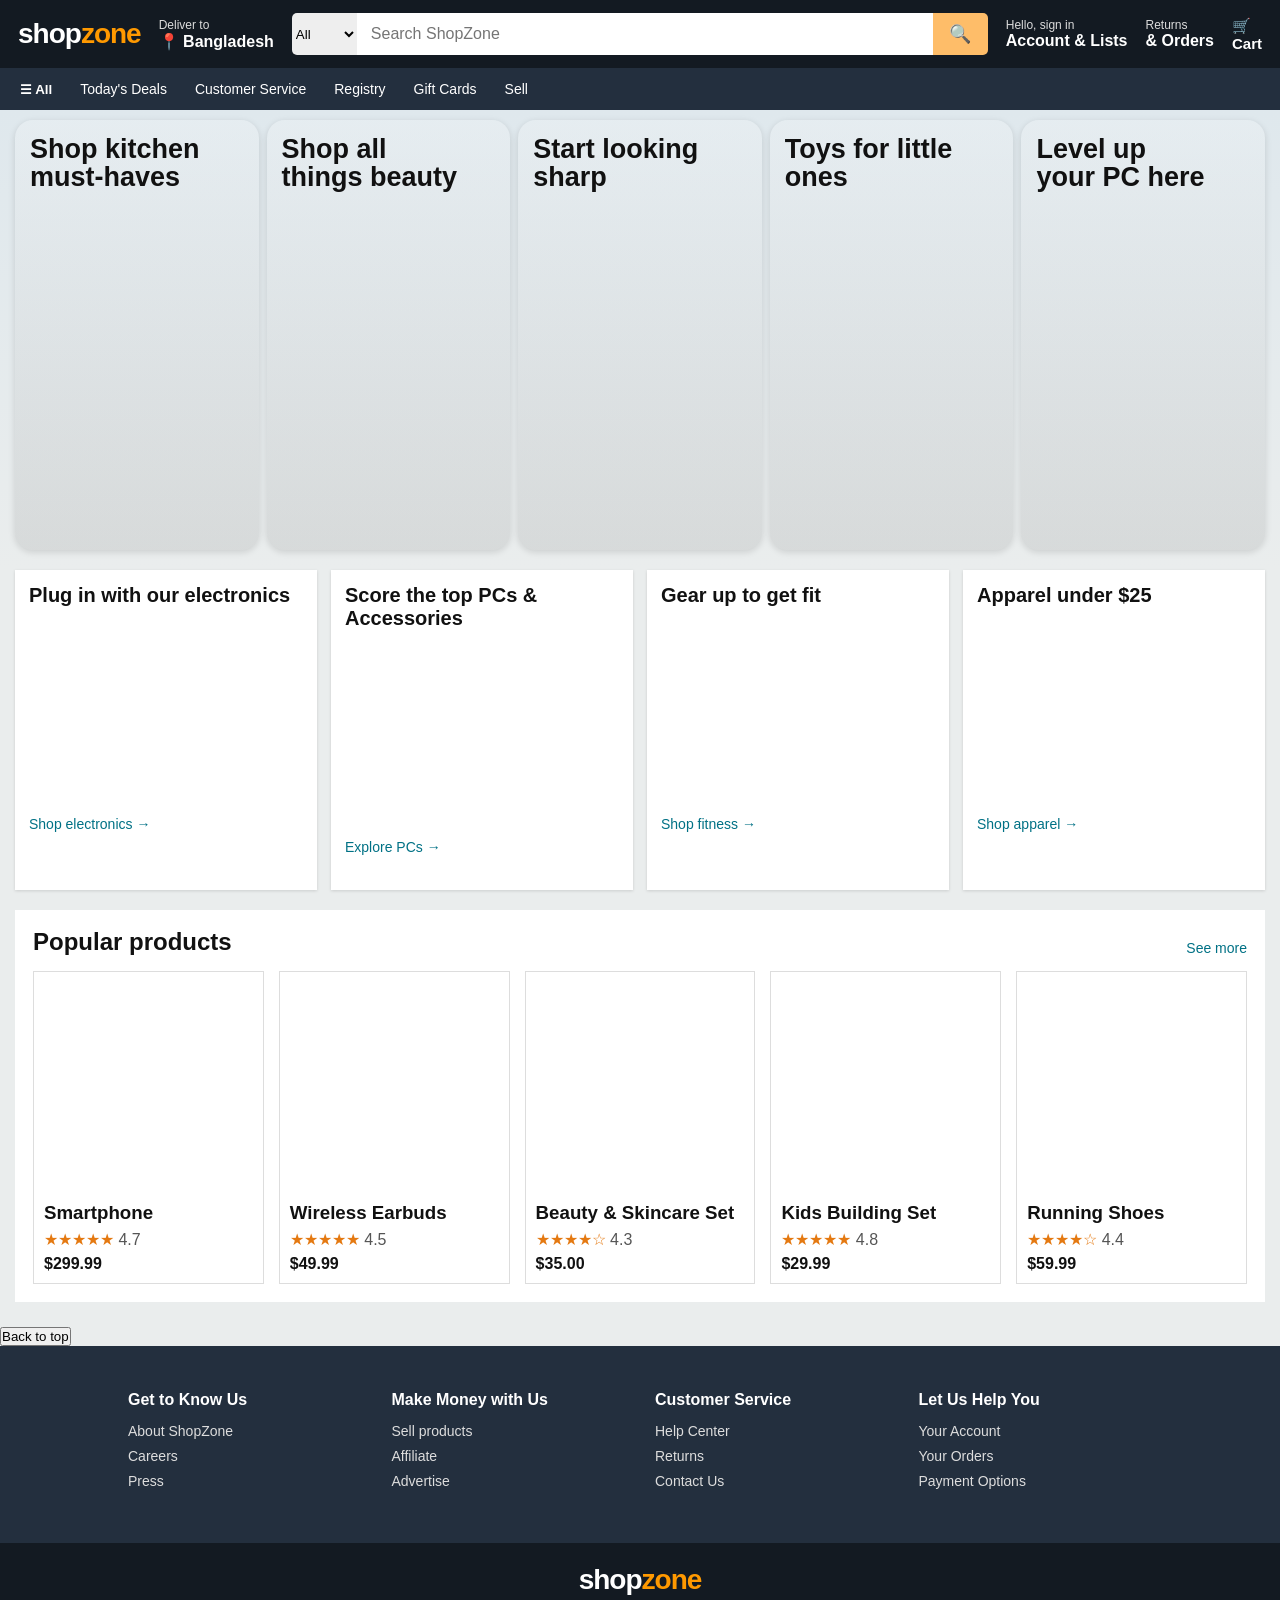
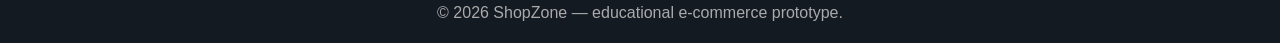
==== index.html @ c8c26c6c "Second commit" ====
<!DOCTYPE html>
<html lang="en">
<head>
  <meta charset="UTF-8"><meta name="viewport" content="width=device-width, initial-scale=1.0">
  <title>ShopZone - Home</title><link rel="stylesheet" href="css/style.css">
</head>
<body>
<header class="top-header">
  <a class="logo" href="index.html">shop<span>zone</span></a>
  <div class="deliver"><small>Deliver to</small><b>📍 Bangladesh</b></div>
  <div class="search"><select id="category"><option value="all">All</option><option value="electronics">Electronics</option><option value="fashion">Fashion</option><option value="beauty">Beauty</option><option value="toys">Toys</option></select><input id="searchInput" placeholder="Search ShopZone"><button id="searchBtn">🔍</button></div>
  <div class="header-links"><a href="signin.html"><small>Hello, sign in</small><b>Account & Lists</b></a><a href="#"><small>Returns</small><b>& Orders</b></a><a href="#" class="cart">🛒 <b>Cart</b></a></div>
</header>
<nav class="sub-nav"><button id="menuBtn">☰ All</button><a href="#">Today's Deals</a><a href="#">Customer Service</a><a href="#">Registry</a><a href="#">Gift Cards</a><a href="#">Sell</a></nav>
<main>
<section class="hero-grid">
  <article class="hero kitchen"><h1>Shop kitchen<br>must-haves</h1></article>
  <article class="hero beauty"><h1>Shop all<br>things beauty</h1></article>
  <article class="hero fashion"><h1>Start looking<br>sharp</h1></article>
  <article class="hero toys"><h1>Toys for little ones</h1></article>
  <article class="hero tech"><h1>Level up<br>your PC here</h1></article>
</section>
<section class="cards">
  <article class="card" data-category="electronics"><h2>Plug in with our electronics</h2><div class="tiles"><div class="tile headphones"></div><div class="tile tablet"></div></div><a href="#">Shop electronics →</a></article>
  <article class="card" data-category="electronics"><h2>Score the top PCs & Accessories</h2><div class="tiles"><div class="tile desktop"></div><div class="tile laptop"></div></div><a href="#">Explore PCs →</a></article>
  <article class="card" data-category="fashion"><h2>Gear up to get fit</h2><div class="tiles"><div class="tile shirt"></div><div class="tile watch"></div></div><a href="#">Shop fitness →</a></article>
  <article class="card" data-category="fashion"><h2>Apparel under $25</h2><div class="tiles"><div class="tile dress"></div><div class="tile suit"></div></div><a href="#">Shop apparel →</a></article>
</section>
<section class="products"><div class="section-title"><h2>Popular products</h2><a href="#">See more</a></div><div class="product-row">
  <article class="product" data-category="electronics"><div class="product-img phone"></div><h3>Smartphone</h3><p>★★★★★ <span>4.7</span></p><b>$299.99</b></article>
  <article class="product" data-category="electronics"><div class="product-img earbuds"></div><h3>Wireless Earbuds</h3><p>★★★★★ <span>4.5</span></p><b>$49.99</b></article>
  <article class="product" data-category="beauty"><div class="product-img skincare"></div><h3>Beauty & Skincare Set</h3><p>★★★★☆ <span>4.3</span></p><b>$35.00</b></article>
  <article class="product" data-category="toys"><div class="product-img toy"></div><h3>Kids Building Set</h3><p>★★★★★ <span>4.8</span></p><b>$29.99</b></article>
  <article class="product" data-category="fashion"><div class="product-img shoes"></div><h3>Running Shoes</h3><p>★★★★☆ <span>4.4</span></p><b>$59.99</b></article>
</div></section>
</main>
<footer><button id="top">Back to top</button><div class="footer-grid"><div><h3>Get to Know Us</h3><a href="#">About ShopZone</a><a href="#">Careers</a><a href="#">Press</a></div><div><h3>Make Money with Us</h3><a href="#">Sell products</a><a href="#">Affiliate</a><a href="#">Advertise</a></div><div><h3>Customer Service</h3><a href="#">Help Center</a><a href="#">Returns</a><a href="#">Contact Us</a></div><div><h3>Let Us Help You</h3><a href="#">Your Account</a><a href="#">Your Orders</a><a href="#">Payment Options</a></div></div><div class="footer-bottom"><div class="logo">shop<span>zone</span></div><p>© 2026 ShopZone — educational e-commerce prototype.</p></div></footer><div id="toast"></div>
<script src="js/script.js"></script>
</body></html>
---- css/style.css ----
*{box-sizing:border-box;margin:0;padding:0}body{font-family:Arial,Helvetica,sans-serif;background:#eaeded;color:#111}a{text-decoration:none;color:inherit}.top-header{min-height:68px;background:#131a22;color:#fff;display:flex;align-items:center;gap:18px;padding:8px 18px}.logo{font-size:28px;font-weight:800;letter-spacing:-1px;white-space:nowrap}.logo span{color:#ff9900}.deliver{display:flex;flex-direction:column;min-width:95px}.deliver small,.header-links small{font-size:12px;color:#ddd}.search{display:flex;height:42px;flex:1;max-width:720px}.search select{width:65px;border:0;background:#eee;border-radius:5px 0 0 5px}.search input{flex:1;border:0;padding:0 14px;font-size:16px;outline:0}.search button{width:55px;border:0;background:#febd69;border-radius:0 5px 5px 0;font-size:18px;cursor:pointer}.header-links{margin-left:auto;display:flex;gap:18px;align-items:center}.header-links a{display:flex;flex-direction:column;white-space:nowrap}.cart{font-size:15px}.sub-nav{height:42px;background:#232f3e;color:#fff;display:flex;align-items:center;gap:28px;padding:0 20px;font-size:14px;overflow:auto;white-space:nowrap}.sub-nav button{border:0;background:none;color:#fff;font-weight:bold;cursor:pointer}.sub-nav a:hover,.sub-nav button:hover{text-decoration:underline}main{max-width:1440px;margin:auto}.hero-grid{display:grid;grid-template-columns:repeat(5,1fr);gap:8px;padding:10px 15px 20px;background:linear-gradient(#dfe8ed,#eaeded)}.hero{height:430px;border-radius:18px;overflow:hidden;position:relative;background-size:cover;background-position:center;box-shadow:0 2px 7px #0002}.hero:after{content:"";position:absolute;inset:0;background:linear-gradient(180deg,rgba(255,255,255,.2),rgba(0,0,0,.08))}.hero h1{position:relative;z-index:2;padding:15px;font-size:27px;line-height:1.05}.kitchen{background-image:url('https://images.unsplash.com/photo-1556911220-e15b29be8c8f?auto=format&fit=crop&w=700&q=80')}.beauty{background-image:url('https://images.unsplash.com/photo-1596462502278-27bfdc403348?auto=format&fit=crop&w=700&q=80')}.fashion{background-image:url('https://images.unsplash.com/photo-1445205170230-053b83016050?auto=format&fit=crop&w=700&q=80')}.toys{background-image:url('https://images.unsplash.com/photo-1594787318286-3d835c1d207f?auto=format&fit=crop&w=700&q=80')}.tech{background-image:url('https://images.unsplash.com/photo-1496181133206-80ce9b88a853?auto=format&fit=crop&w=700&q=80')}.cards{display:grid;grid-template-columns:repeat(4,1fr);gap:14px;padding:0 15px 20px}.card{background:#fff;padding:14px;min-height:320px;box-shadow:0 1px 3px #0002}.card h2{font-size:20px;margin-bottom:12px}.tiles{display:grid;grid-template-columns:1fr 1fr;gap:8px}.tile{height:185px;border-radius:5px;background-size:cover;background-position:center}.headphones{background-image:url('https://images.unsplash.com/photo-1505740420928-5e560c06d30e?auto=format&fit=crop&w=500&q=80')}.tablet{background-image:url('https://images.unsplash.com/photo-1544244015-0df4b3ffc6b0?auto=format&fit=crop&w=500&q=80')}.desktop{background-image:url('https://images.unsplash.com/photo-1587831990711-23ca6441447b?auto=format&fit=crop&w=500&q=80')}.laptop{background-image:url('https://images.unsplash.com/photo-1496181133206-80ce9b88a853?auto=format&fit=crop&w=500&q=80')}.shirt{background-image:url('https://images.unsplash.com/photo-1521572163474-6864f9cf17ab?auto=format&fit=crop&w=500&q=80')}.watch{background-image:url('https://images.unsplash.com/photo-1546868871-7041f2a55e12?auto=format&fit=crop&w=500&q=80')}.dress{background-image:url('https://images.unsplash.com/photo-1595777457583-95e059d581b8?auto=format&fit=crop&w=500&q=80')}.suit{background-image:url('https://images.unsplash.com/photo-1617127365659-c47fa864d8bc?auto=format&fit=crop&w=500&q=80')}.card a,.section-title a{display:inline-block;color:#007185;margin-top:12px;font-size:14px}.products{background:#fff;margin:0 15px 25px;padding:18px}.section-title{display:flex;justify-content:space-between;margin-bottom:15px}.product-row{display:grid;grid-template-columns:repeat(5,1fr);gap:15px}.product{border:1px solid #ddd;padding:10px;background:#fff}.product:hover{box-shadow:0 4px 12px #0002;transform:translateY(-2px)}.product-img{height:210px;background-size:cover;background-position:center;margin-bottom:10px}.phone{background-image:url('https://images.unsplash.com/photo-1511707171634-5f897ff02aa9?auto=format&fit=crop&w=500&q=80')}.earbuds{background-image:url('https://images.unsplash.com/photo-1606220945770-b5b6c2c55bf1?auto=format&fit=crop&w=500&q=80')}.skincare{background-image:url('https://images.unsplash.com/photo-1556228578-8c89e6adf883?auto=format&fit=crop&w=500&q=80')}.toy{background-image:url('https://images.unsplash.com/photo-1594736797933-d0501ba2fe65?auto=format&fit=crop&w=500&q=80')}.shoes{background-image:url('https://images.unsplash.com/photo-1542291026-7eec264c27ff?auto=format&fit=crop&w=500&q=80')}.product p{color:#e47911;margin:6px 0}.product p span{color:#555}footer{color:#fff}.back-top{width:100%;padding:15px;border:0;background:#37475a;color:#fff;cursor:pointer}.footer-grid{display:grid;grid-template-columns:repeat(4,1fr);gap:30px;background:#232f3e;padding:45px 10%}.footer-grid h3{font-size:16px;margin-bottom:14px}.footer-grid a{display:block;color:#ddd;font-size:14px;margin:9px 0}.footer-bottom{min-height:100px;background:#131a22;display:flex;flex-direction:column;align-items:center;justify-content:center;gap:8px;color:#aaa}.footer-bottom .logo{color:#fff}.signin-page{background:#fff;min-height:100vh}.signin-header{height:75px;display:flex;justify-content:center;align-items:center}.signin-header .logo{color:#111}.signin-main{min-height:calc(100vh - 210px);display:flex;justify-content:center;align-items:flex-start;padding:20px}.signin-card{width:350px;border:1px solid #ddd;border-radius:8px;padding:25px}.signin-card h1{font-size:28px;margin-bottom:20px}.signin-card label{display:block;font-weight:bold;font-size:13px;margin:14px 0 6px}.signin-card input{width:100%;height:40px;border:1px solid #888;border-radius:4px;padding:0 10px;font-size:15px}.pass{display:flex;gap:6px}.pass input{flex:1}.pass button{border:0;background:transparent;color:#007185;cursor:pointer}.signin-btn,.create-btn{width:100%;padding:10px;border-radius:4px;cursor:pointer;margin-top:18px}.signin-btn{border:1px solid #a88734;background:#ffd814}.create-btn{border:1px solid #aaa;background:#f7f7f7}.notice,.demo{font-size:12px;line-height:1.5;color:#555;margin-top:18px}.divider{text-align:center;color:#777;font-size:12px;margin-top:25px;border-top:1px solid #ddd;padding-top:10px}.signin-footer{background:#f3f3f3;color:#555;text-align:center;padding:30px;min-height:135px}.signin-footer a{color:#007185;font-size:12px;margin:0 10px}.signin-footer p{font-size:12px;margin-top:18px}#toast{position:fixed;right:25px;bottom:25px;background:#111;color:#fff;padding:13px 18px;border-radius:5px;display:none;z-index:20}#toast.show{display:block}@media(max-width:1100px){.hero-grid{grid-template-columns:repeat(3,1fr)}.cards{grid-template-columns:repeat(2,1fr)}.product-row{grid-template-columns:repeat(3,1fr)}.top-header{flex-wrap:wrap}.search{order:3;flex-basis:100%;max-width:none}}@media(max-width:650px){.hero-grid,.cards,.product-row,.footer-grid{grid-template-columns:1fr}.hero{height:330px}.deliver{display:none}.header-links{gap:8px}.header-links .small{display:none}.footer-grid{padding:30px}.signin-card{width:100%}}
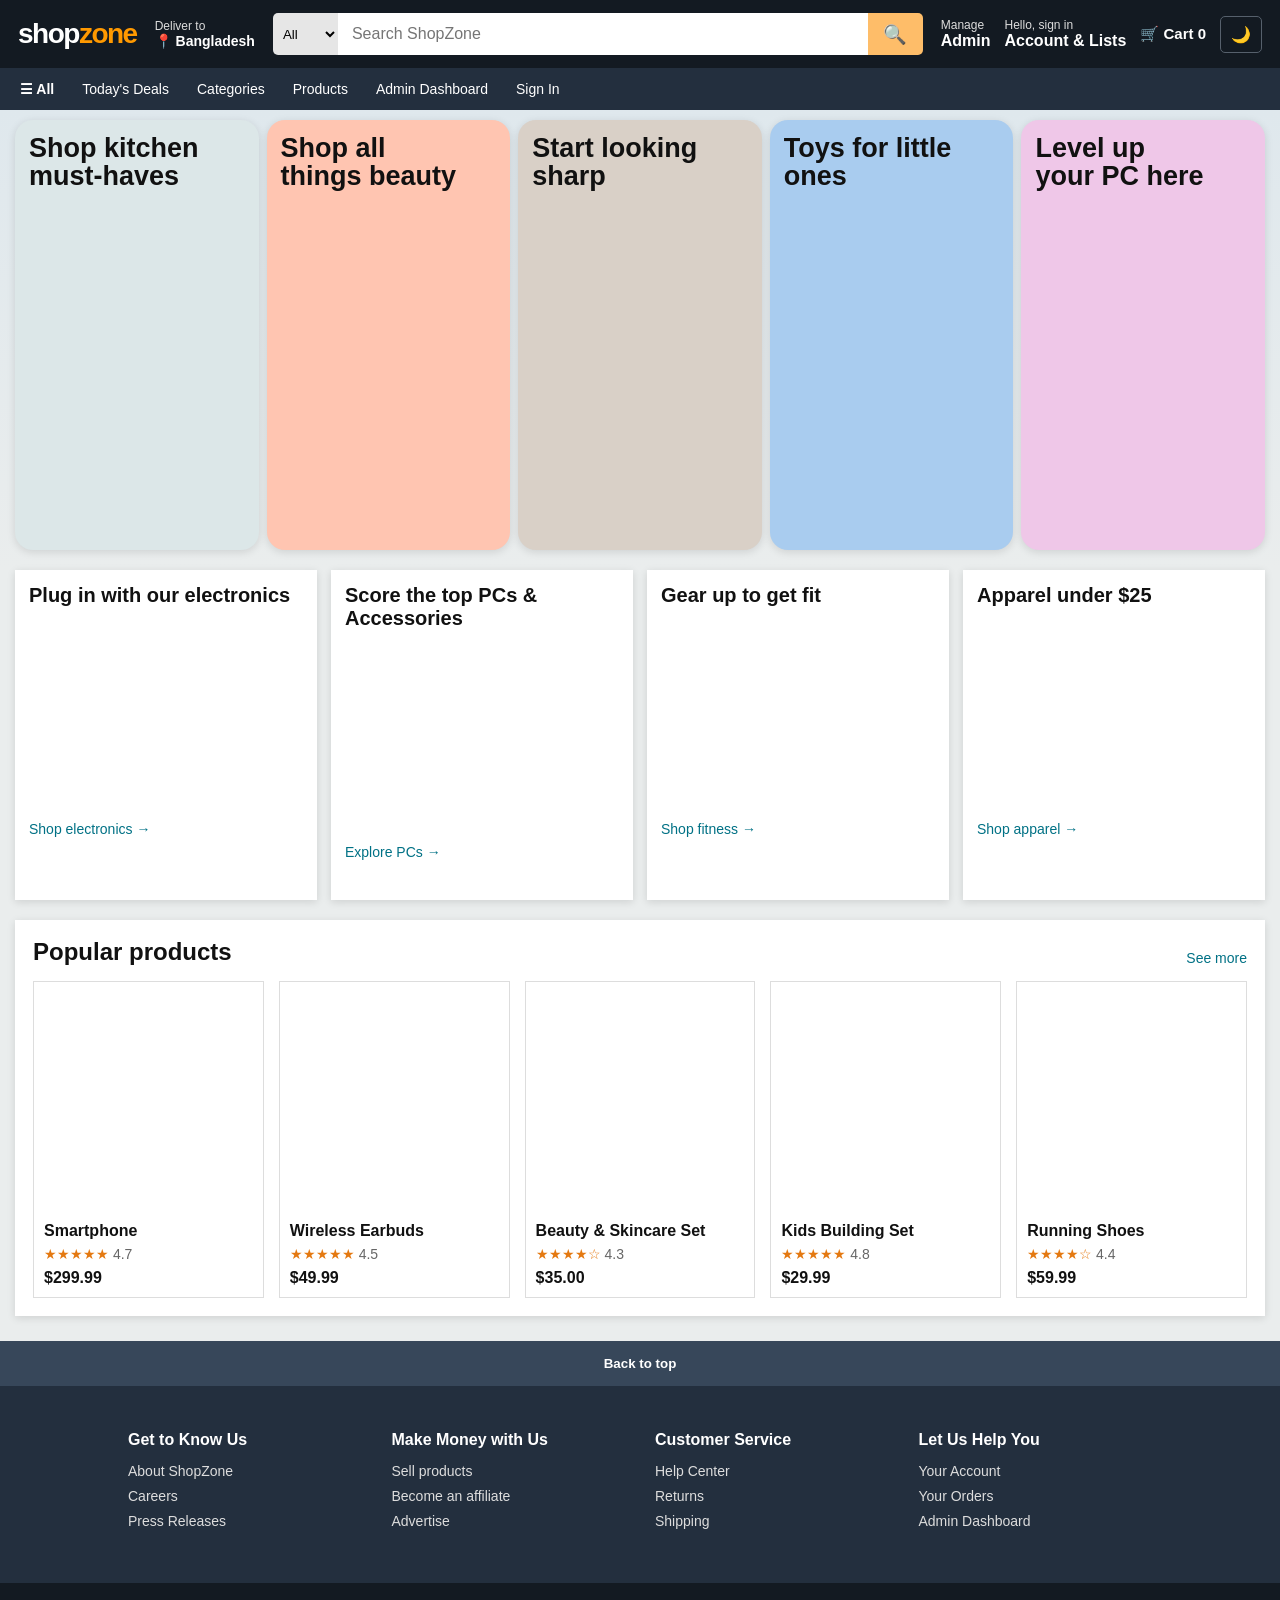
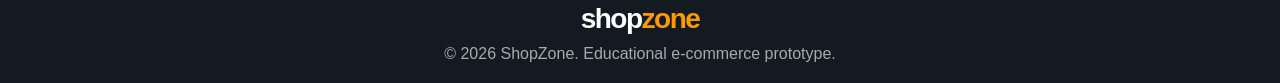
==== commit 4e0e8ce2: "New updataded push" ====
--- a/index.html
+++ b/index.html
@@ -1,39 +1,15 @@
-<!DOCTYPE html>
-<html lang="en">
-<head>
-  <meta charset="UTF-8"><meta name="viewport" content="width=device-width, initial-scale=1.0">
-  <title>ShopZone - Home</title><link rel="stylesheet" href="css/style.css">
-</head>
+<!DOCTYPE html><html lang="en"><head><meta charset="UTF-8"/><meta name="viewport" content="width=device-width, initial-scale=1.0"/><title>ShopZone - Home</title><link rel="stylesheet" href="css/style.css"/></head>
 <body>
-<header class="top-header">
-  <a class="logo" href="index.html">shop<span>zone</span></a>
-  <div class="deliver"><small>Deliver to</small><b>📍 Bangladesh</b></div>
-  <div class="search"><select id="category"><option value="all">All</option><option value="electronics">Electronics</option><option value="fashion">Fashion</option><option value="beauty">Beauty</option><option value="toys">Toys</option></select><input id="searchInput" placeholder="Search ShopZone"><button id="searchBtn">🔍</button></div>
-  <div class="header-links"><a href="signin.html"><small>Hello, sign in</small><b>Account & Lists</b></a><a href="#"><small>Returns</small><b>& Orders</b></a><a href="#" class="cart">🛒 <b>Cart</b></a></div>
-</header>
-<nav class="sub-nav"><button id="menuBtn">☰ All</button><a href="#">Today's Deals</a><a href="#">Customer Service</a><a href="#">Registry</a><a href="#">Gift Cards</a><a href="#">Sell</a></nav>
+<header class="top-header"><a class="logo" href="index.html">shop<span>zone</span></a><div class="deliver"><span class="small">Deliver to</span><strong>📍 Bangladesh</strong></div><div class="search-box"><select id="categorySelect"><option value="all">All</option><option value="electronics">Electronics</option><option value="beauty">Beauty</option><option value="fashion">Fashion</option><option value="toys">Toys</option></select><input id="searchInput" type="search" placeholder="Search ShopZone"/><button id="searchBtn">🔍</button></div><div class="header-links"><a href="admin.html" class="admin-link"><span class="small">Manage</span><strong>Admin</strong></a><a href="signin.html" class="account-link"><span class="small">Hello, sign in</span><strong>Account &amp; Lists</strong></a><a href="cart.html" class="cart-link">🛒 <strong>Cart <span id="cartCount">0</span></strong></a><button class="theme-toggle" id="themeToggle" title="Switch light/dark mode">🌙</button></div></header>
+<nav class="sub-nav"><button id="menuBtn" class="menu-btn">☰ All</button><a href="#deals">Today's Deals</a><a href="#categories">Categories</a><a href="#products">Products</a><a href="admin.html">Admin Dashboard</a><a href="signin.html">Sign In</a></nav>
 <main>
-<section class="hero-grid">
-  <article class="hero kitchen"><h1>Shop kitchen<br>must-haves</h1></article>
-  <article class="hero beauty"><h1>Shop all<br>things beauty</h1></article>
-  <article class="hero fashion"><h1>Start looking<br>sharp</h1></article>
-  <article class="hero toys"><h1>Toys for little ones</h1></article>
-  <article class="hero tech"><h1>Level up<br>your PC here</h1></article>
-</section>
-<section class="cards">
-  <article class="card" data-category="electronics"><h2>Plug in with our electronics</h2><div class="tiles"><div class="tile headphones"></div><div class="tile tablet"></div></div><a href="#">Shop electronics →</a></article>
-  <article class="card" data-category="electronics"><h2>Score the top PCs & Accessories</h2><div class="tiles"><div class="tile desktop"></div><div class="tile laptop"></div></div><a href="#">Explore PCs →</a></article>
-  <article class="card" data-category="fashion"><h2>Gear up to get fit</h2><div class="tiles"><div class="tile shirt"></div><div class="tile watch"></div></div><a href="#">Shop fitness →</a></article>
-  <article class="card" data-category="fashion"><h2>Apparel under $25</h2><div class="tiles"><div class="tile dress"></div><div class="tile suit"></div></div><a href="#">Shop apparel →</a></article>
-</section>
-<section class="products"><div class="section-title"><h2>Popular products</h2><a href="#">See more</a></div><div class="product-row">
-  <article class="product" data-category="electronics"><div class="product-img phone"></div><h3>Smartphone</h3><p>★★★★★ <span>4.7</span></p><b>$299.99</b></article>
-  <article class="product" data-category="electronics"><div class="product-img earbuds"></div><h3>Wireless Earbuds</h3><p>★★★★★ <span>4.5</span></p><b>$49.99</b></article>
-  <article class="product" data-category="beauty"><div class="product-img skincare"></div><h3>Beauty & Skincare Set</h3><p>★★★★☆ <span>4.3</span></p><b>$35.00</b></article>
-  <article class="product" data-category="toys"><div class="product-img toy"></div><h3>Kids Building Set</h3><p>★★★★★ <span>4.8</span></p><b>$29.99</b></article>
-  <article class="product" data-category="fashion"><div class="product-img shoes"></div><h3>Running Shoes</h3><p>★★★★☆ <span>4.4</span></p><b>$59.99</b></article>
-</div></section>
+<section class="hero-section" id="deals"><a href="product.html?id=1" class="hero-card kitchen"><div class="hero-title">Shop kitchen<br/>must-haves</div><div class="hero-image kitchen-image"></div></a><a href="product.html?id=3" class="hero-card beauty"><div class="hero-title">Shop all<br/>things beauty</div><div class="hero-image beauty-image"></div></a><a href="product.html?id=5" class="hero-card fashion"><div class="hero-title">Start looking<br/>sharp</div><div class="hero-image fashion-image"></div></a><a href="product.html?id=4" class="hero-card toys"><div class="hero-title">Toys for little ones</div><div class="hero-image toys-image"></div></a><a href="product.html?id=1" class="hero-card tech"><div class="hero-title">Level up<br/>your PC here</div><div class="hero-image tech-image"></div></a></section>
+<section class="category-grid" id="categories"><article class="category-card" data-category="electronics"><h2>Plug in with our electronics</h2><div class="mini-grid"><a href="product.html?id=2" class="mini-product headphones"></a><a href="product.html?id=1" class="mini-product tablet"></a></div><a href="product.html?id=2">Shop electronics →</a></article><article class="category-card" data-category="electronics"><h2>Score the top PCs &amp; Accessories</h2><div class="mini-grid"><a href="product.html?id=1" class="mini-product desktop"></a><a href="product.html?id=1" class="mini-product laptop"></a></div><a href="product.html?id=1">Explore PCs →</a></article><article class="category-card" data-category="fashion"><h2>Gear up to get fit</h2><div class="mini-grid"><a href="product.html?id=5" class="mini-product tshirt"></a><a href="product.html?id=5" class="mini-product smartwatch"></a></div><a href="product.html?id=5">Shop fitness →</a></article><article class="category-card" data-category="fashion"><h2>Apparel under $25</h2><div class="mini-grid"><a href="product.html?id=5" class="mini-product dress"></a><a href="product.html?id=5" class="mini-product suit"></a></div><a href="product.html?id=5">Shop apparel →</a></article></section>
+<section class="product-section" id="products"><div class="section-heading"><h2>Popular products</h2><a href="#products">See more</a></div><div class="product-row">
+<a class="product-card" data-category="electronics" href="product.html?id=1"><div class="product-image phone"></div><h3>Smartphone</h3><p class="rating">★★★★★ <span>4.7</span></p><strong>$299.99</strong></a>
+<a class="product-card" data-category="electronics" href="product.html?id=2"><div class="product-image earbuds"></div><h3>Wireless Earbuds</h3><p class="rating">★★★★★ <span>4.5</span></p><strong>$49.99</strong></a>
+<a class="product-card" data-category="beauty" href="product.html?id=3"><div class="product-image skincare"></div><h3>Beauty &amp; Skincare Set</h3><p class="rating">★★★★☆ <span>4.3</span></p><strong>$35.00</strong></a>
+<a class="product-card" data-category="toys" href="product.html?id=4"><div class="product-image toy"></div><h3>Kids Building Set</h3><p class="rating">★★★★★ <span>4.8</span></p><strong>$29.99</strong></a>
+<a class="product-card" data-category="fashion" href="product.html?id=5"><div class="product-image shoes"></div><h3>Running Shoes</h3><p class="rating">★★★★☆ <span>4.4</span></p><strong>$59.99</strong></a></div></section>
 </main>
-<footer><button id="top">Back to top</button><div class="footer-grid"><div><h3>Get to Know Us</h3><a href="#">About ShopZone</a><a href="#">Careers</a><a href="#">Press</a></div><div><h3>Make Money with Us</h3><a href="#">Sell products</a><a href="#">Affiliate</a><a href="#">Advertise</a></div><div><h3>Customer Service</h3><a href="#">Help Center</a><a href="#">Returns</a><a href="#">Contact Us</a></div><div><h3>Let Us Help You</h3><a href="#">Your Account</a><a href="#">Your Orders</a><a href="#">Payment Options</a></div></div><div class="footer-bottom"><div class="logo">shop<span>zone</span></div><p>© 2026 ShopZone — educational e-commerce prototype.</p></div></footer><div id="toast"></div>
-<script src="js/script.js"></script>
-</body></html>
+<footer><button class="back-top" id="backTop">Back to top</button><div class="footer-main"><div><h3>Get to Know Us</h3><a href="#">About ShopZone</a><a href="#">Careers</a><a href="#">Press Releases</a></div><div><h3>Make Money with Us</h3><a href="#">Sell products</a><a href="#">Become an affiliate</a><a href="#">Advertise</a></div><div><h3>Customer Service</h3><a href="#">Help Center</a><a href="#">Returns</a><a href="#">Shipping</a></div><div><h3>Let Us Help You</h3><a href="signin.html">Your Account</a><a href="cart.html">Your Orders</a><a href="admin.html">Admin Dashboard</a></div></div><div class="footer-bottom"><div class="footer-logo">shop<span>zone</span></div><p>© 2026 ShopZone. Educational e-commerce prototype.</p></div></footer><div id="toast" class="toast"></div><script src="js/script.js"></script></body></html>
--- a/css/style.css
+++ b/css/style.css
@@ -1 +1,8 @@
-*{box-sizing:border-box;margin:0;padding:0}body{font-family:Arial,Helvetica,sans-serif;background:#eaeded;color:#111}a{text-decoration:none;color:inherit}.top-header{min-height:68px;background:#131a22;color:#fff;display:flex;align-items:center;gap:18px;padding:8px 18px}.logo{font-size:28px;font-weight:800;letter-spacing:-1px;white-space:nowrap}.logo span{color:#ff9900}.deliver{display:flex;flex-direction:column;min-width:95px}.deliver small,.header-links small{font-size:12px;color:#ddd}.search{display:flex;height:42px;flex:1;max-width:720px}.search select{width:65px;border:0;background:#eee;border-radius:5px 0 0 5px}.search input{flex:1;border:0;padding:0 14px;font-size:16px;outline:0}.search button{width:55px;border:0;background:#febd69;border-radius:0 5px 5px 0;font-size:18px;cursor:pointer}.header-links{margin-left:auto;display:flex;gap:18px;align-items:center}.header-links a{display:flex;flex-direction:column;white-space:nowrap}.cart{font-size:15px}.sub-nav{height:42px;background:#232f3e;color:#fff;display:flex;align-items:center;gap:28px;padding:0 20px;font-size:14px;overflow:auto;white-space:nowrap}.sub-nav button{border:0;background:none;color:#fff;font-weight:bold;cursor:pointer}.sub-nav a:hover,.sub-nav button:hover{text-decoration:underline}main{max-width:1440px;margin:auto}.hero-grid{display:grid;grid-template-columns:repeat(5,1fr);gap:8px;padding:10px 15px 20px;background:linear-gradient(#dfe8ed,#eaeded)}.hero{height:430px;border-radius:18px;overflow:hidden;position:relative;background-size:cover;background-position:center;box-shadow:0 2px 7px #0002}.hero:after{content:"";position:absolute;inset:0;background:linear-gradient(180deg,rgba(255,255,255,.2),rgba(0,0,0,.08))}.hero h1{position:relative;z-index:2;padding:15px;font-size:27px;line-height:1.05}.kitchen{background-image:url('https://images.unsplash.com/photo-1556911220-e15b29be8c8f?auto=format&fit=crop&w=700&q=80')}.beauty{background-image:url('https://images.unsplash.com/photo-1596462502278-27bfdc403348?auto=format&fit=crop&w=700&q=80')}.fashion{background-image:url('https://images.unsplash.com/photo-1445205170230-053b83016050?auto=format&fit=crop&w=700&q=80')}.toys{background-image:url('https://images.unsplash.com/photo-1594787318286-3d835c1d207f?auto=format&fit=crop&w=700&q=80')}.tech{background-image:url('https://images.unsplash.com/photo-1496181133206-80ce9b88a853?auto=format&fit=crop&w=700&q=80')}.cards{display:grid;grid-template-columns:repeat(4,1fr);gap:14px;padding:0 15px 20px}.card{background:#fff;padding:14px;min-height:320px;box-shadow:0 1px 3px #0002}.card h2{font-size:20px;margin-bottom:12px}.tiles{display:grid;grid-template-columns:1fr 1fr;gap:8px}.tile{height:185px;border-radius:5px;background-size:cover;background-position:center}.headphones{background-image:url('https://images.unsplash.com/photo-1505740420928-5e560c06d30e?auto=format&fit=crop&w=500&q=80')}.tablet{background-image:url('https://images.unsplash.com/photo-1544244015-0df4b3ffc6b0?auto=format&fit=crop&w=500&q=80')}.desktop{background-image:url('https://images.unsplash.com/photo-1587831990711-23ca6441447b?auto=format&fit=crop&w=500&q=80')}.laptop{background-image:url('https://images.unsplash.com/photo-1496181133206-80ce9b88a853?auto=format&fit=crop&w=500&q=80')}.shirt{background-image:url('https://images.unsplash.com/photo-1521572163474-6864f9cf17ab?auto=format&fit=crop&w=500&q=80')}.watch{background-image:url('https://images.unsplash.com/photo-1546868871-7041f2a55e12?auto=format&fit=crop&w=500&q=80')}.dress{background-image:url('https://images.unsplash.com/photo-1595777457583-95e059d581b8?auto=format&fit=crop&w=500&q=80')}.suit{background-image:url('https://images.unsplash.com/photo-1617127365659-c47fa864d8bc?auto=format&fit=crop&w=500&q=80')}.card a,.section-title a{display:inline-block;color:#007185;margin-top:12px;font-size:14px}.products{background:#fff;margin:0 15px 25px;padding:18px}.section-title{display:flex;justify-content:space-between;margin-bottom:15px}.product-row{display:grid;grid-template-columns:repeat(5,1fr);gap:15px}.product{border:1px solid #ddd;padding:10px;background:#fff}.product:hover{box-shadow:0 4px 12px #0002;transform:translateY(-2px)}.product-img{height:210px;background-size:cover;background-position:center;margin-bottom:10px}.phone{background-image:url('https://images.unsplash.com/photo-1511707171634-5f897ff02aa9?auto=format&fit=crop&w=500&q=80')}.earbuds{background-image:url('https://images.unsplash.com/photo-1606220945770-b5b6c2c55bf1?auto=format&fit=crop&w=500&q=80')}.skincare{background-image:url('https://images.unsplash.com/photo-1556228578-8c89e6adf883?auto=format&fit=crop&w=500&q=80')}.toy{background-image:url('https://images.unsplash.com/photo-1594736797933-d0501ba2fe65?auto=format&fit=crop&w=500&q=80')}.shoes{background-image:url('https://images.unsplash.com/photo-1542291026-7eec264c27ff?auto=format&fit=crop&w=500&q=80')}.product p{color:#e47911;margin:6px 0}.product p span{color:#555}footer{color:#fff}.back-top{width:100%;padding:15px;border:0;background:#37475a;color:#fff;cursor:pointer}.footer-grid{display:grid;grid-template-columns:repeat(4,1fr);gap:30px;background:#232f3e;padding:45px 10%}.footer-grid h3{font-size:16px;margin-bottom:14px}.footer-grid a{display:block;color:#ddd;font-size:14px;margin:9px 0}.footer-bottom{min-height:100px;background:#131a22;display:flex;flex-direction:column;align-items:center;justify-content:center;gap:8px;color:#aaa}.footer-bottom .logo{color:#fff}.signin-page{background:#fff;min-height:100vh}.signin-header{height:75px;display:flex;justify-content:center;align-items:center}.signin-header .logo{color:#111}.signin-main{min-height:calc(100vh - 210px);display:flex;justify-content:center;align-items:flex-start;padding:20px}.signin-card{width:350px;border:1px solid #ddd;border-radius:8px;padding:25px}.signin-card h1{font-size:28px;margin-bottom:20px}.signin-card label{display:block;font-weight:bold;font-size:13px;margin:14px 0 6px}.signin-card input{width:100%;height:40px;border:1px solid #888;border-radius:4px;padding:0 10px;font-size:15px}.pass{display:flex;gap:6px}.pass input{flex:1}.pass button{border:0;background:transparent;color:#007185;cursor:pointer}.signin-btn,.create-btn{width:100%;padding:10px;border-radius:4px;cursor:pointer;margin-top:18px}.signin-btn{border:1px solid #a88734;background:#ffd814}.create-btn{border:1px solid #aaa;background:#f7f7f7}.notice,.demo{font-size:12px;line-height:1.5;color:#555;margin-top:18px}.divider{text-align:center;color:#777;font-size:12px;margin-top:25px;border-top:1px solid #ddd;padding-top:10px}.signin-footer{background:#f3f3f3;color:#555;text-align:center;padding:30px;min-height:135px}.signin-footer a{color:#007185;font-size:12px;margin:0 10px}.signin-footer p{font-size:12px;margin-top:18px}#toast{position:fixed;right:25px;bottom:25px;background:#111;color:#fff;padding:13px 18px;border-radius:5px;display:none;z-index:20}#toast.show{display:block}@media(max-width:1100px){.hero-grid{grid-template-columns:repeat(3,1fr)}.cards{grid-template-columns:repeat(2,1fr)}.product-row{grid-template-columns:repeat(3,1fr)}.top-header{flex-wrap:wrap}.search{order:3;flex-basis:100%;max-width:none}}@media(max-width:650px){.hero-grid,.cards,.product-row,.footer-grid{grid-template-columns:1fr}.hero{height:330px}.deliver{display:none}.header-links{gap:8px}.header-links .small{display:none}.footer-grid{padding:30px}.signin-card{width:100%}}
+*{box-sizing:border-box;margin:0;padding:0}:root{--nav-dark:#131a22;--nav-light:#232f3e;--orange:#ff9900;--button-orange:#febd69;--link-blue:#007185;--page-bg:#eaeded;--card:#fff;--text:#111;--muted:#666;--border:#ddd;--shadow:0 2px 8px rgba(0,0,0,.12)}[data-theme="dark"]{--page-bg:#0f141a;--card:#18212b;--text:#f1f3f5;--muted:#aeb7c2;--border:#35404c;--link-blue:#5ed6ee;--shadow:0 2px 10px rgba(0,0,0,.4)}html{scroll-behavior:smooth}body{font-family:Arial,Helvetica,sans-serif;background:var(--page-bg);color:var(--text);transition:background .2s,color .2s}a{color:inherit;text-decoration:none}.top-header{min-height:68px;background:var(--nav-dark);color:#fff;display:flex;align-items:center;gap:18px;padding:8px 18px}.logo,.footer-logo,.signin-logo{font-size:28px;font-weight:800;letter-spacing:-1.5px;white-space:nowrap}.logo span,.footer-logo span,.signin-logo span{color:var(--orange)}.deliver{display:flex;flex-direction:column;min-width:95px}.small{font-size:12px;color:#ddd}.deliver strong{font-size:14px}.search-box{display:flex;height:42px;flex:1;max-width:720px}.search-box select{width:65px;border:0;background:#e6e6e6;padding:0 6px;border-radius:5px 0 0 5px}.search-box input{flex:1;border:0;padding:0 14px;font-size:16px;outline:none}.search-box button{width:55px;border:0;background:var(--button-orange);border-radius:0 5px 5px 0;font-size:19px;cursor:pointer}.header-links{display:flex;align-items:center;gap:14px;margin-left:auto}.account-link,.admin-link{display:flex;flex-direction:column;white-space:nowrap}.account-link:hover,.admin-link:hover,.cart-link:hover{outline:1px solid white;padding:5px}.cart-link{font-size:15px;white-space:nowrap}.theme-toggle{border:1px solid #56606c;background:transparent;color:#fff;border-radius:5px;padding:8px 10px;cursor:pointer;font-size:16px}.sub-nav{height:42px;background:var(--nav-light);color:#fff;display:flex;align-items:center;gap:28px;padding:0 20px;font-size:14px}.sub-nav a:hover,.menu-btn:hover{text-decoration:underline}.menu-btn{border:0;background:transparent;color:#fff;font-weight:bold;font-size:14px;cursor:pointer}main{max-width:1440px;margin:0 auto}.hero-section{padding:10px 15px 20px;display:grid;grid-template-columns:repeat(5,1fr);gap:8px;background:linear-gradient(#dfe8ed,var(--page-bg))}.hero-card{height:430px;border-radius:18px;overflow:hidden;position:relative;box-shadow:var(--shadow);background:#ddd}.hero-title{position:absolute;top:14px;left:14px;z-index:2;font-size:27px;font-weight:800;line-height:1.05;color:#111}.hero-image{position:absolute;inset:0;z-index:1;background-position:center;background-size:cover;background-repeat:no-repeat;filter:saturate(.9)}.kitchen{background:#dce7e8}.beauty{background:#ffc5b1}.fashion{background:#d9d0c7}.toys{background:#a9ccef}.tech{background:#efc7e8}.kitchen-image{background-image:url("https://images.unsplash.com/photo-1556911220-e15b29be8c8f?auto=format&fit=crop&w=700&q=80");opacity:.88;top:95px}.beauty-image{background-image:url("https://images.unsplash.com/photo-1596462502278-27bfdc403348?auto=format&fit=crop&w=700&q=80");opacity:.85;top:95px}.fashion-image{background-image:url("https://images.unsplash.com/photo-1445205170230-053b83016050?auto=format&fit=crop&w=700&q=80");opacity:.85;top:95px}.toys-image{background-image:url("https://images.unsplash.com/photo-1594787318286-3d835c1d207f?auto=format&fit=crop&w=700&q=80");opacity:.82;top:95px}.tech-image{background-image:url("https://images.unsplash.com/photo-1496181133206-80ce9b88a853?auto=format&fit=crop&w=700&q=80");opacity:.9;top:95px}.category-grid{display:grid;grid-template-columns:repeat(4,1fr);gap:14px;padding:0 15px 20px}.category-card,.product-section,.checkout-card,.summary-card,.panel,.stat-card{background:var(--card);box-shadow:var(--shadow)}.category-card{padding:14px;min-height:330px}.category-card h2{font-size:20px;margin-bottom:12px}.mini-grid{display:grid;grid-template-columns:1fr 1fr;gap:8px}.mini-product{height:190px;border-radius:5px;background-position:center;background-size:cover}.headphones{background-image:url("https://images.unsplash.com/photo-1505740420928-5e560c06d30e?auto=format&fit=crop&w=500&q=80")}.tablet{background-image:url("https://images.unsplash.com/photo-1544244015-0df4b3ffc6b0?auto=format&fit=crop&w=500&q=80")}.desktop{background-image:url("https://images.unsplash.com/photo-1587831990711-23ca6441447b?auto=format&fit=crop&w=500&q=80")}.laptop{background-image:url("https://images.unsplash.com/photo-1496181133206-80ce9b88a853?auto=format&fit=crop&w=500&q=80")}.tshirt{background-image:url("https://images.unsplash.com/photo-1521572163474-6864f9cf17ab?auto=format&fit=crop&w=500&q=80")}.smartwatch{background-image:url("https://images.unsplash.com/photo-1546868871-7041f2a55e12?auto=format&fit=crop&w=500&q=80")}.dress{background-image:url("https://images.unsplash.com/photo-1595777457583-95e059d581b8?auto=format&fit=crop&w=500&q=80")}.suit{background-image:url("https://images.unsplash.com/photo-1617127365659-c47fa864d8bc?auto=format&fit=crop&w=500&q=80")}.category-card>a,.section-heading a{display:inline-block;margin-top:12px;color:var(--link-blue);font-size:14px}.category-card>a:hover,.section-heading a:hover{text-decoration:underline}.product-section{margin:0 15px 25px;padding:18px}.section-heading{display:flex;justify-content:space-between;align-items:center;margin-bottom:15px}.product-row{display:grid;grid-template-columns:repeat(5,1fr);gap:15px}.product-card{border:1px solid var(--border);padding:10px;background:var(--card);transition:transform .2s,box-shadow .2s}.product-card:hover{transform:translateY(-3px);box-shadow:var(--shadow)}.product-image{height:220px;margin-bottom:10px;background-position:center;background-size:cover}.phone{background-image:url("https://images.unsplash.com/photo-1511707171634-5f897ff02aa9?auto=format&fit=crop&w=500&q=80")}.earbuds{background-image:url("https://images.unsplash.com/photo-1606220945770-b5b6c2c55bf1?auto=format&fit=crop&w=500&q=80")}.skincare{background-image:url("https://images.unsplash.com/photo-1556228578-8c89e6adf883?auto=format&fit=crop&w=500&q=80")}.toy{background-image:url("https://images.unsplash.com/photo-1594736797933-d0501ba2fe65?auto=format&fit=crop&w=500&q=80")}.shoes{background-image:url("https://images.unsplash.com/photo-1542291026-7eec264c27ff?auto=format&fit=crop&w=500&q=80")}.product-card h3{font-size:16px;margin-bottom:6px}.rating{color:#e47911;font-size:14px;margin-bottom:7px}.rating span{color:var(--muted)}.back-top{width:100%;border:0;padding:15px;background:#37475a;color:#fff;cursor:pointer;font-weight:bold}.footer-main{background:#232f3e;color:#fff;display:grid;grid-template-columns:repeat(4,1fr);gap:30px;padding:45px 10%}.footer-main h3{margin-bottom:14px;font-size:16px}.footer-main a{display:block;color:#ddd;margin:9px 0;font-size:14px}.footer-main a:hover{text-decoration:underline}.footer-bottom{min-height:100px;background:#131a22;color:#aaa;display:flex;flex-direction:column;justify-content:center;align-items:center;gap:10px}.footer-logo{color:#fff}.toast{position:fixed;bottom:25px;right:25px;background:#111;color:#fff;padding:14px 18px;border-radius:5px;display:none;z-index:1000}.toast.show{display:block}.signin-page{background:var(--page-bg);min-height:100vh}.signin-header{height:75px;display:flex;justify-content:center;align-items:center;gap:20px}.signin-logo{color:var(--text)}.signin-main{min-height:calc(100vh - 210px);display:flex;justify-content:center;align-items:flex-start;padding:20px}.signin-card{width:350px;border:1px solid var(--border);border-radius:8px;padding:25px;background:var(--card)}.signin-card h1{font-size:28px;margin-bottom:22px}.signin-card label{display:block;font-weight:bold;font-size:13px;margin:14px 0 6px}.signin-card input{width:100%;height:40px;border:1px solid #888;border-radius:4px;padding:0 10px;font-size:15px;background:var(--card);color:var(--text)}.password-row{display:flex;gap:5px}.password-row input{flex:1}.password-row button{border:0;background:transparent;color:var(--link-blue);cursor:pointer}.signin-btn,.create-account,.primary-action,.secondary-action{width:100%;border-radius:4px;padding:10px;cursor:pointer;margin-top:18px}.signin-btn{border:1px solid #a88734;background:#ffd814}.create-account{border:1px solid #999;background:var(--card);color:var(--text)}.signin-help,.demo-note,.purchase-note{font-size:12px;color:var(--muted);line-height:1.5;margin-top:18px}.demo-note{text-align:center}.divider{display:flex;align-items:center;gap:10px;margin-top:25px;color:var(--muted);font-size:12px}.divider:before,.divider:after{content:"";height:1px;background:var(--border);flex:1}.signin-footer{text-align:center;background:var(--card);padding:30px;min-height:135px}.signin-footer a{color:var(--link-blue);margin:0 10px;font-size:12px}.signin-footer p{margin-top:18px;font-size:12px;color:var(--muted)}
+/* Product detail */
+.product-detail-page{padding:25px 15px 40px}.breadcrumbs{max-width:1150px;margin:0 auto 15px;color:var(--muted);font-size:13px}.breadcrumbs a{color:var(--link-blue)}.product-detail-card{max-width:1150px;margin:auto;display:grid;grid-template-columns:1fr 1fr;gap:35px;background:var(--card);padding:28px;box-shadow:var(--shadow)}.detail-image{height:560px;background-position:center;background-size:contain;background-repeat:no-repeat;background-color:#f7f7f7}.product-info{padding:5px}.product-info h1{font-size:28px;margin-bottom:14px}.product-description{color:var(--muted);line-height:1.6}.detail-rating{margin:15px 0;color:#e47911}.detail-rating span{color:var(--muted);font-size:13px}.detail-price{font-size:24px;font-weight:700;margin:15px 0}.product-info hr,.summary-card hr{border:0;border-top:1px solid var(--border);margin:18px 0}.option-group{margin:18px 0}.option-group label{display:block;font-weight:700;font-size:13px;margin-bottom:8px}.option-row,.color-row{display:flex;gap:8px;flex-wrap:wrap}.option-button{padding:7px 11px;border:1px solid var(--border);background:var(--card);color:var(--text);cursor:pointer}.option-button.selected{border:2px solid var(--text)}.color-swatch{width:25px;height:25px;border:2px solid transparent;cursor:pointer}.color-swatch.selected{outline:2px solid var(--text);outline-offset:2px}.color-swatch.black{background:#333}.color-swatch.blue{background:#1976d2}.color-swatch.green{background:#0a9b35}.color-swatch.purple{background:#7411a8}.color-swatch.white{background:#fff;border-color:#aaa}.color-swatch.pink{background:#f49ab5}.color-swatch.yellow{background:#f4cf35}.color-swatch.red{background:#d33}.quantity-control{display:flex;align-items:center;width:max-content;border:1px solid var(--border)}.quantity-control button{width:34px;height:34px;border:0;background:var(--card);color:var(--text);cursor:pointer;font-size:18px}.quantity-control span{width:35px;text-align:center}.primary-action{border:1px solid #172033;background:#202a3d;color:#fff;font-weight:600}.secondary-action{border:1px solid #aaa;background:var(--card);color:var(--text)}.payment-badges{display:flex;gap:8px;margin-top:20px}.payment-badges span{padding:5px 8px;border-radius:4px;background:#eee;color:#333;font-size:11px;font-weight:700}.checkout-buttons{display:flex;gap:10px}.checkout-buttons .primary-action,.checkout-buttons .secondary-action{margin-top:20px}.checkout-buttons .secondary-action{width:40%}.checkout-buttons .primary-action{width:60%}
+/* Cart / checkout */
+.checkout-page{max-width:1000px;padding:35px 15px 60px}.checkout-page>h1{text-align:center;font-size:24px;margin-bottom:25px}.checkout-steps{display:flex;justify-content:center;gap:55px;margin-bottom:35px}.step{display:flex;align-items:center;gap:8px;color:#a3a8b0;padding-bottom:12px;border-bottom:1px solid var(--border)}.step b{width:28px;height:28px;border-radius:50%;background:#aeb4bd;color:white;display:grid;place-items:center}.step.active{color:var(--text);border-bottom:2px solid var(--text)}.step.active b{background:#202a3d}.checkout-layout{display:grid;grid-template-columns:1.65fr .9fr;gap:30px;align-items:start}.checkout-card,.summary-card{padding:26px}.checkout-card h2,.summary-card h2{font-size:17px;margin-bottom:20px}.cart-item{display:grid;grid-template-columns:110px 1fr 40px;gap:18px;align-items:center;padding:15px 0;border-bottom:1px solid var(--border)}.cart-item img{width:100px;height:100px;object-fit:contain;background:#f7f7f7}.cart-item h3{font-size:15px;margin-bottom:7px}.cart-item p{font-size:12px;color:var(--muted);margin:4px 0}.remove-item{border:0;background:#ffe5e5;color:#c33;width:30px;height:30px;border-radius:50%;cursor:pointer}.summary-card{position:sticky;top:15px}.summary-line{display:flex;justify-content:space-between;gap:15px;margin:15px 0;font-size:14px}.summary-line.discount strong{color:#b24c65}.summary-line.total{font-size:16px;font-weight:700}.empty-cart{text-align:center;padding:35px;color:var(--muted)}.empty-cart a{color:var(--link-blue)}.checkout-form label{display:block;font-size:13px;font-weight:700;margin-bottom:15px}.checkout-form input{display:block;width:100%;margin-top:7px;height:42px;border:1px solid var(--border);background:var(--card);color:var(--text);padding:0 12px;border-radius:4px}.payment-methods{display:grid;gap:12px}.payment-option{display:flex;align-items:center;gap:10px;border:1px solid var(--border);padding:15px;border-radius:5px;cursor:pointer}.payment-option:has(input:checked){border-color:#202a3d}.muted{color:var(--muted)}.order-success{text-align:center;background:var(--card);padding:55px 30px;box-shadow:var(--shadow)}.success-icon{width:65px;height:65px;border-radius:50%;background:#1f9d55;color:white;font-size:35px;display:grid;place-items:center;margin:0 auto 15px}.inline-button{display:inline-block;width:auto;padding:12px 25px;margin-top:20px}
+/* Admin */
+.admin-header-title{font-size:18px;font-weight:700}.admin-shell{display:flex;min-height:calc(100vh - 68px)}.admin-sidebar{width:230px;background:#182230;color:#fff;padding:25px 15px;display:flex;flex-direction:column;gap:6px}.admin-sidebar h2{font-size:19px;margin:0 10px 18px}.admin-sidebar a{padding:11px 12px;border-radius:5px;color:#dbe2ea}.admin-sidebar a:hover,.admin-sidebar a.active{background:#2b3b4e;color:#fff}.admin-content{flex:1;padding:30px;max-width:1250px}.admin-top{display:flex;justify-content:space-between;align-items:flex-start;margin-bottom:25px}.eyebrow{font-size:11px;color:var(--link-blue);font-weight:700;letter-spacing:1px}.admin-top h1{font-size:30px;margin:5px 0}.small-button{width:auto;margin-top:0;padding:10px 16px}.stats-grid{display:grid;grid-template-columns:repeat(4,1fr);gap:15px;margin-bottom:20px}.stat-card{padding:20px}.stat-card span,.stat-card small{display:block;color:var(--muted);font-size:13px}.stat-card strong{display:block;font-size:25px;margin:8px 0}.stat-card small{color:#24965b}.admin-grid{display:grid;grid-template-columns:1.6fr 1fr;gap:20px;margin-bottom:20px}.panel{padding:20px;margin-bottom:20px}.panel-header{display:flex;justify-content:space-between;align-items:center;margin-bottom:18px}.panel-header h2{font-size:17px}.panel-header select,.outline-button{padding:7px 10px;border:1px solid var(--border);background:var(--card);color:var(--text);border-radius:4px}.fake-chart{height:190px;display:flex;align-items:flex-end;gap:12px;padding:10px;border-bottom:1px solid var(--border)}.fake-chart span{flex:1;background:#54708f;border-radius:4px 4px 0 0;min-height:20px}.chart-labels{display:flex;justify-content:space-between;color:var(--muted);font-size:11px;padding:7px 10px}.admin-list{list-style:none}.admin-list li{display:flex;justify-content:space-between;padding:15px 0;border-bottom:1px solid var(--border);font-size:14px}.table-wrap{overflow:auto}table{width:100%;border-collapse:collapse;font-size:13px}th,td{text-align:left;padding:13px 10px;border-bottom:1px solid var(--border);white-space:nowrap}th{color:var(--muted);font-size:12px}.status{padding:4px 8px;border-radius:20px;font-size:11px}.delivered{background:#d9f4e3;color:#16733d}.processing{background:#fff0c2;color:#896500}.shipped{background:#dcecff;color:#28639e}.table-action{border:0;background:transparent;color:var(--link-blue);cursor:pointer}
+@media(max-width:1100px){.top-header{flex-wrap:wrap}.search-box{order:3;max-width:none;flex-basis:100%}.hero-section{grid-template-columns:repeat(3,1fr)}.category-grid{grid-template-columns:repeat(2,1fr)}.product-row{grid-template-columns:repeat(3,1fr)}.product-detail-card{grid-template-columns:1fr}.detail-image{height:450px}.stats-grid{grid-template-columns:repeat(2,1fr)}}@media(max-width:700px){.deliver,.header-action{display:none}.header-links{gap:7px}.sub-nav{gap:14px;overflow-x:auto;white-space:nowrap}.hero-section{grid-template-columns:1fr}.hero-card{height:350px}.category-grid,.product-row{grid-template-columns:1fr}.footer-main{grid-template-columns:1fr 1fr;padding:30px}.checkout-layout,.admin-grid{grid-template-columns:1fr}.summary-card{position:static}.checkout-steps{gap:12px;justify-content:space-between}.step span{font-size:11px}.admin-shell{display:block}.admin-sidebar{width:100%;flex-direction:row;overflow:auto}.admin-sidebar h2{display:none}.admin-content{padding:18px}.stats-grid{grid-template-columns:1fr 1fr}}@media(max-width:450px){.logo{font-size:23px}.account-link strong,.cart-link strong{font-size:12px}.footer-main{grid-template-columns:1fr}.cart-item{grid-template-columns:75px 1fr 30px}.cart-item img{width:70px;height:70px}.checkout-steps{font-size:10px}.checkout-steps .step b{width:24px;height:24px}.stats-grid{grid-template-columns:1fr}}
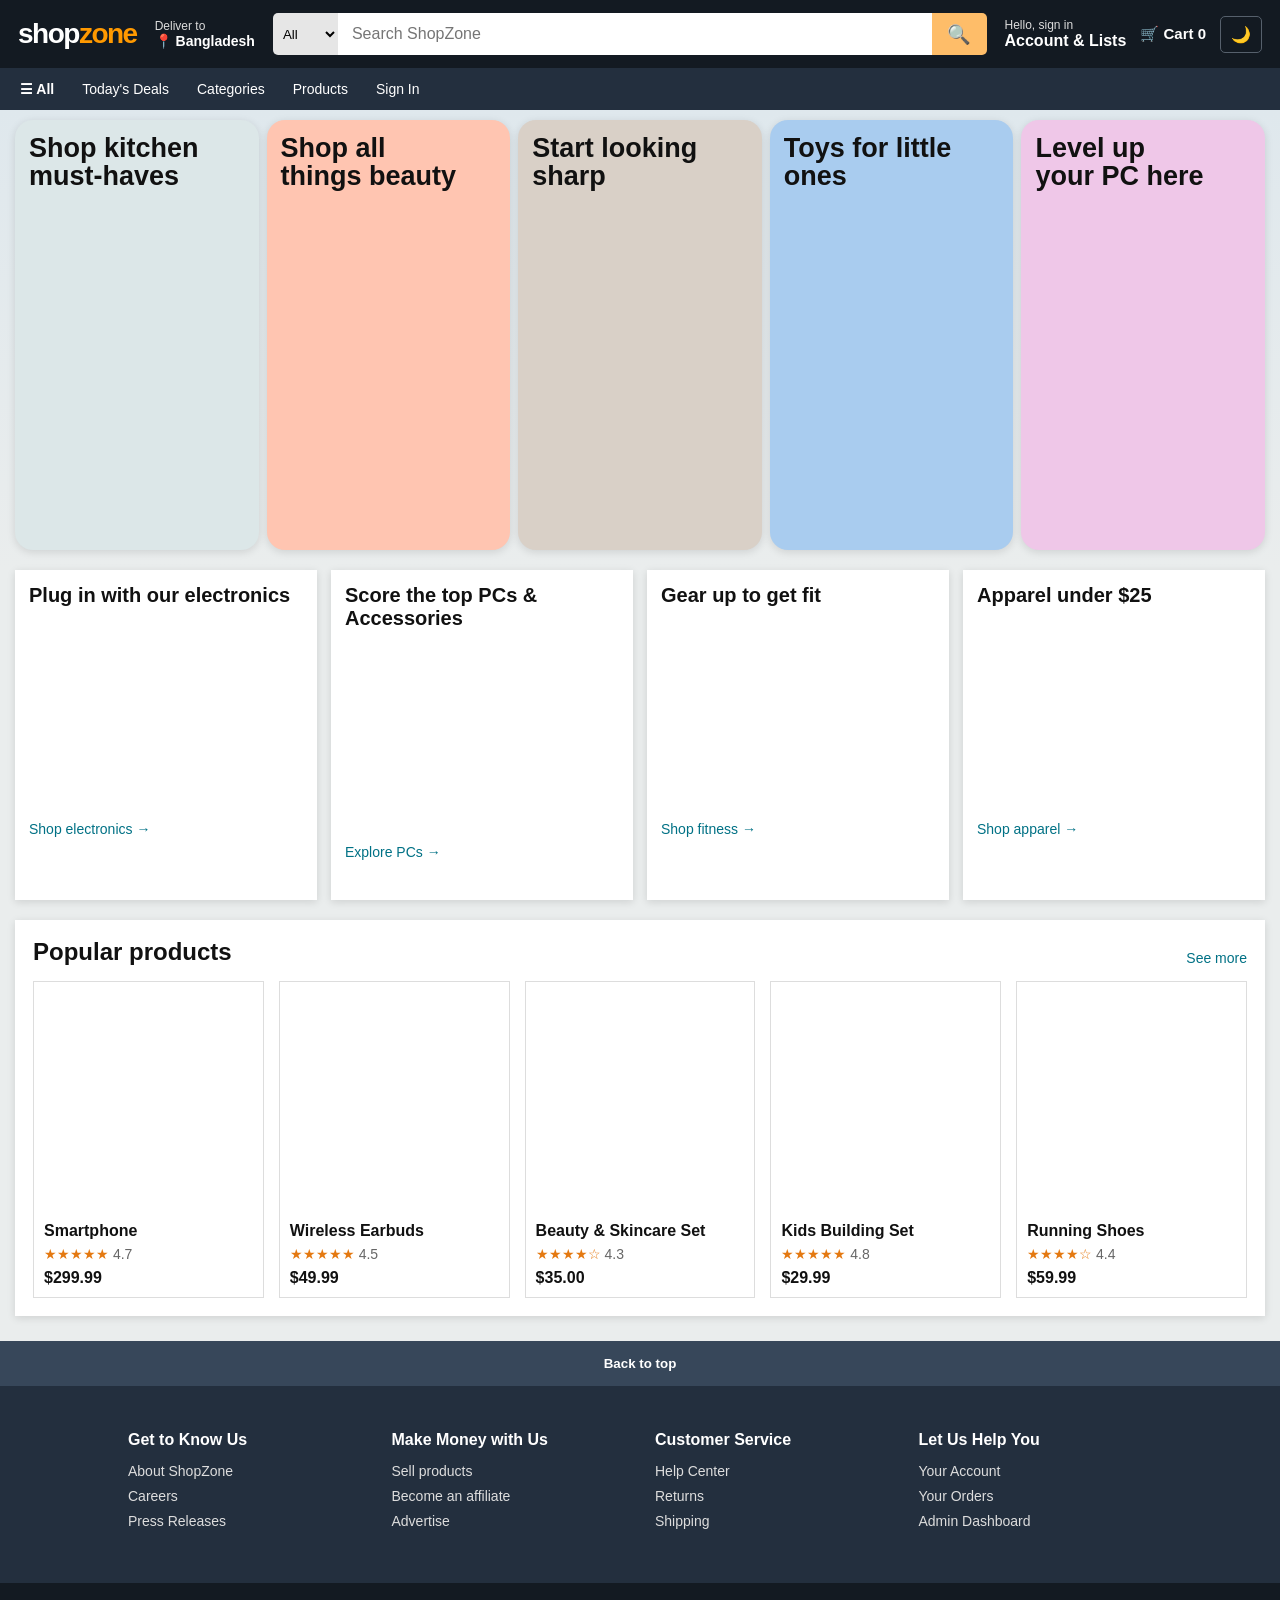
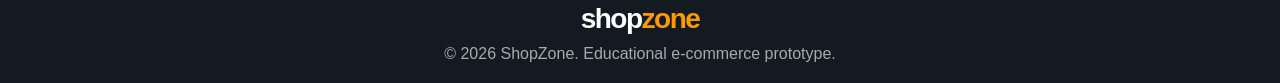
==== commit 9496e7f4: "Remove buyer seller and admin navbar links Co-authored-by: Copilot <223556219+Copilot@users.noreply." ====
--- a/index.html
+++ b/index.html
@@ -1,7 +1,7 @@
 <!DOCTYPE html><html lang="en"><head><meta charset="UTF-8"/><meta name="viewport" content="width=device-width, initial-scale=1.0"/><title>ShopZone - Home</title><link rel="stylesheet" href="css/style.css"/></head>
 <body>
-<header class="top-header"><a class="logo" href="index.html">shop<span>zone</span></a><div class="deliver"><span class="small">Deliver to</span><strong>📍 Bangladesh</strong></div><div class="search-box"><select id="categorySelect"><option value="all">All</option><option value="electronics">Electronics</option><option value="beauty">Beauty</option><option value="fashion">Fashion</option><option value="toys">Toys</option></select><input id="searchInput" type="search" placeholder="Search ShopZone"/><button id="searchBtn">🔍</button></div><div class="header-links"><a href="admin.html" class="admin-link"><span class="small">Manage</span><strong>Admin</strong></a><a href="signin.html" class="account-link"><span class="small">Hello, sign in</span><strong>Account &amp; Lists</strong></a><a href="cart.html" class="cart-link">🛒 <strong>Cart <span id="cartCount">0</span></strong></a><button class="theme-toggle" id="themeToggle" title="Switch light/dark mode">🌙</button></div></header>
-<nav class="sub-nav"><button id="menuBtn" class="menu-btn">☰ All</button><a href="#deals">Today's Deals</a><a href="#categories">Categories</a><a href="#products">Products</a><a href="admin.html">Admin Dashboard</a><a href="signin.html">Sign In</a></nav>
+<header class="top-header"><a class="logo" href="index.html">shop<span>zone</span></a><div class="deliver"><span class="small">Deliver to</span><strong>📍 Bangladesh</strong></div><div class="search-box"><select id="categorySelect"><option value="all">All</option><option value="electronics">Electronics</option><option value="beauty">Beauty</option><option value="fashion">Fashion</option><option value="toys">Toys</option></select><input id="searchInput" type="search" placeholder="Search ShopZone"/><button id="searchBtn">🔍</button></div><div class="header-links"><a href="signin.html" class="account-link"><span class="small">Hello, sign in</span><strong>Account &amp; Lists</strong></a><a href="cart.html" class="cart-link">🛒 <strong>Cart <span id="cartCount">0</span></strong></a><button class="theme-toggle" id="themeToggle" title="Switch light/dark mode">🌙</button></div></header>
+<nav class="sub-nav"><button id="menuBtn" class="menu-btn">☰ All</button><a href="#deals">Today's Deals</a><a href="#categories">Categories</a><a href="#products">Products</a><a href="signin.html">Sign In</a></nav>
 <main>
 <section class="hero-section" id="deals"><a href="product.html?id=1" class="hero-card kitchen"><div class="hero-title">Shop kitchen<br/>must-haves</div><div class="hero-image kitchen-image"></div></a><a href="product.html?id=3" class="hero-card beauty"><div class="hero-title">Shop all<br/>things beauty</div><div class="hero-image beauty-image"></div></a><a href="product.html?id=5" class="hero-card fashion"><div class="hero-title">Start looking<br/>sharp</div><div class="hero-image fashion-image"></div></a><a href="product.html?id=4" class="hero-card toys"><div class="hero-title">Toys for little ones</div><div class="hero-image toys-image"></div></a><a href="product.html?id=1" class="hero-card tech"><div class="hero-title">Level up<br/>your PC here</div><div class="hero-image tech-image"></div></a></section>
 <section class="category-grid" id="categories"><article class="category-card" data-category="electronics"><h2>Plug in with our electronics</h2><div class="mini-grid"><a href="product.html?id=2" class="mini-product headphones"></a><a href="product.html?id=1" class="mini-product tablet"></a></div><a href="product.html?id=2">Shop electronics →</a></article><article class="category-card" data-category="electronics"><h2>Score the top PCs &amp; Accessories</h2><div class="mini-grid"><a href="product.html?id=1" class="mini-product desktop"></a><a href="product.html?id=1" class="mini-product laptop"></a></div><a href="product.html?id=1">Explore PCs →</a></article><article class="category-card" data-category="fashion"><h2>Gear up to get fit</h2><div class="mini-grid"><a href="product.html?id=5" class="mini-product tshirt"></a><a href="product.html?id=5" class="mini-product smartwatch"></a></div><a href="product.html?id=5">Shop fitness →</a></article><article class="category-card" data-category="fashion"><h2>Apparel under $25</h2><div class="mini-grid"><a href="product.html?id=5" class="mini-product dress"></a><a href="product.html?id=5" class="mini-product suit"></a></div><a href="product.html?id=5">Shop apparel →</a></article></section>
@@ -12,4 +12,4 @@
 <a class="product-card" data-category="toys" href="product.html?id=4"><div class="product-image toy"></div><h3>Kids Building Set</h3><p class="rating">★★★★★ <span>4.8</span></p><strong>$29.99</strong></a>
 <a class="product-card" data-category="fashion" href="product.html?id=5"><div class="product-image shoes"></div><h3>Running Shoes</h3><p class="rating">★★★★☆ <span>4.4</span></p><strong>$59.99</strong></a></div></section>
 </main>
-<footer><button class="back-top" id="backTop">Back to top</button><div class="footer-main"><div><h3>Get to Know Us</h3><a href="#">About ShopZone</a><a href="#">Careers</a><a href="#">Press Releases</a></div><div><h3>Make Money with Us</h3><a href="#">Sell products</a><a href="#">Become an affiliate</a><a href="#">Advertise</a></div><div><h3>Customer Service</h3><a href="#">Help Center</a><a href="#">Returns</a><a href="#">Shipping</a></div><div><h3>Let Us Help You</h3><a href="signin.html">Your Account</a><a href="cart.html">Your Orders</a><a href="admin.html">Admin Dashboard</a></div></div><div class="footer-bottom"><div class="footer-logo">shop<span>zone</span></div><p>© 2026 ShopZone. Educational e-commerce prototype.</p></div></footer><div id="toast" class="toast"></div><script src="js/script.js"></script></body></html>
+<footer><button class="back-top" id="backTop">Back to top</button><div class="footer-main"><div><h3>Get to Know Us</h3><a href="#">About ShopZone</a><a href="#">Careers</a><a href="#">Press Releases</a></div><div><h3>Make Money with Us</h3><a href="#">Sell products</a><a href="#">Become an affiliate</a><a href="#">Advertise</a></div><div><h3>Customer Service</h3><a href="#">Help Center</a><a href="#">Returns</a><a href="#">Shipping</a></div><div><h3>Let Us Help You</h3><a href="signin.html">Your Account</a><a href="cart.html">Your Orders</a><a href="admin.html">Admin Dashboard</a></div></div><div class="footer-bottom"><div class="footer-logo">shop<span>zone</span></div><p>© 2026 ShopZone. Educational e-commerce prototype.</p></div></footer><div id="toast" class="toast"></div><script src="js/script.js?v=20261027-2"></script></body></html>
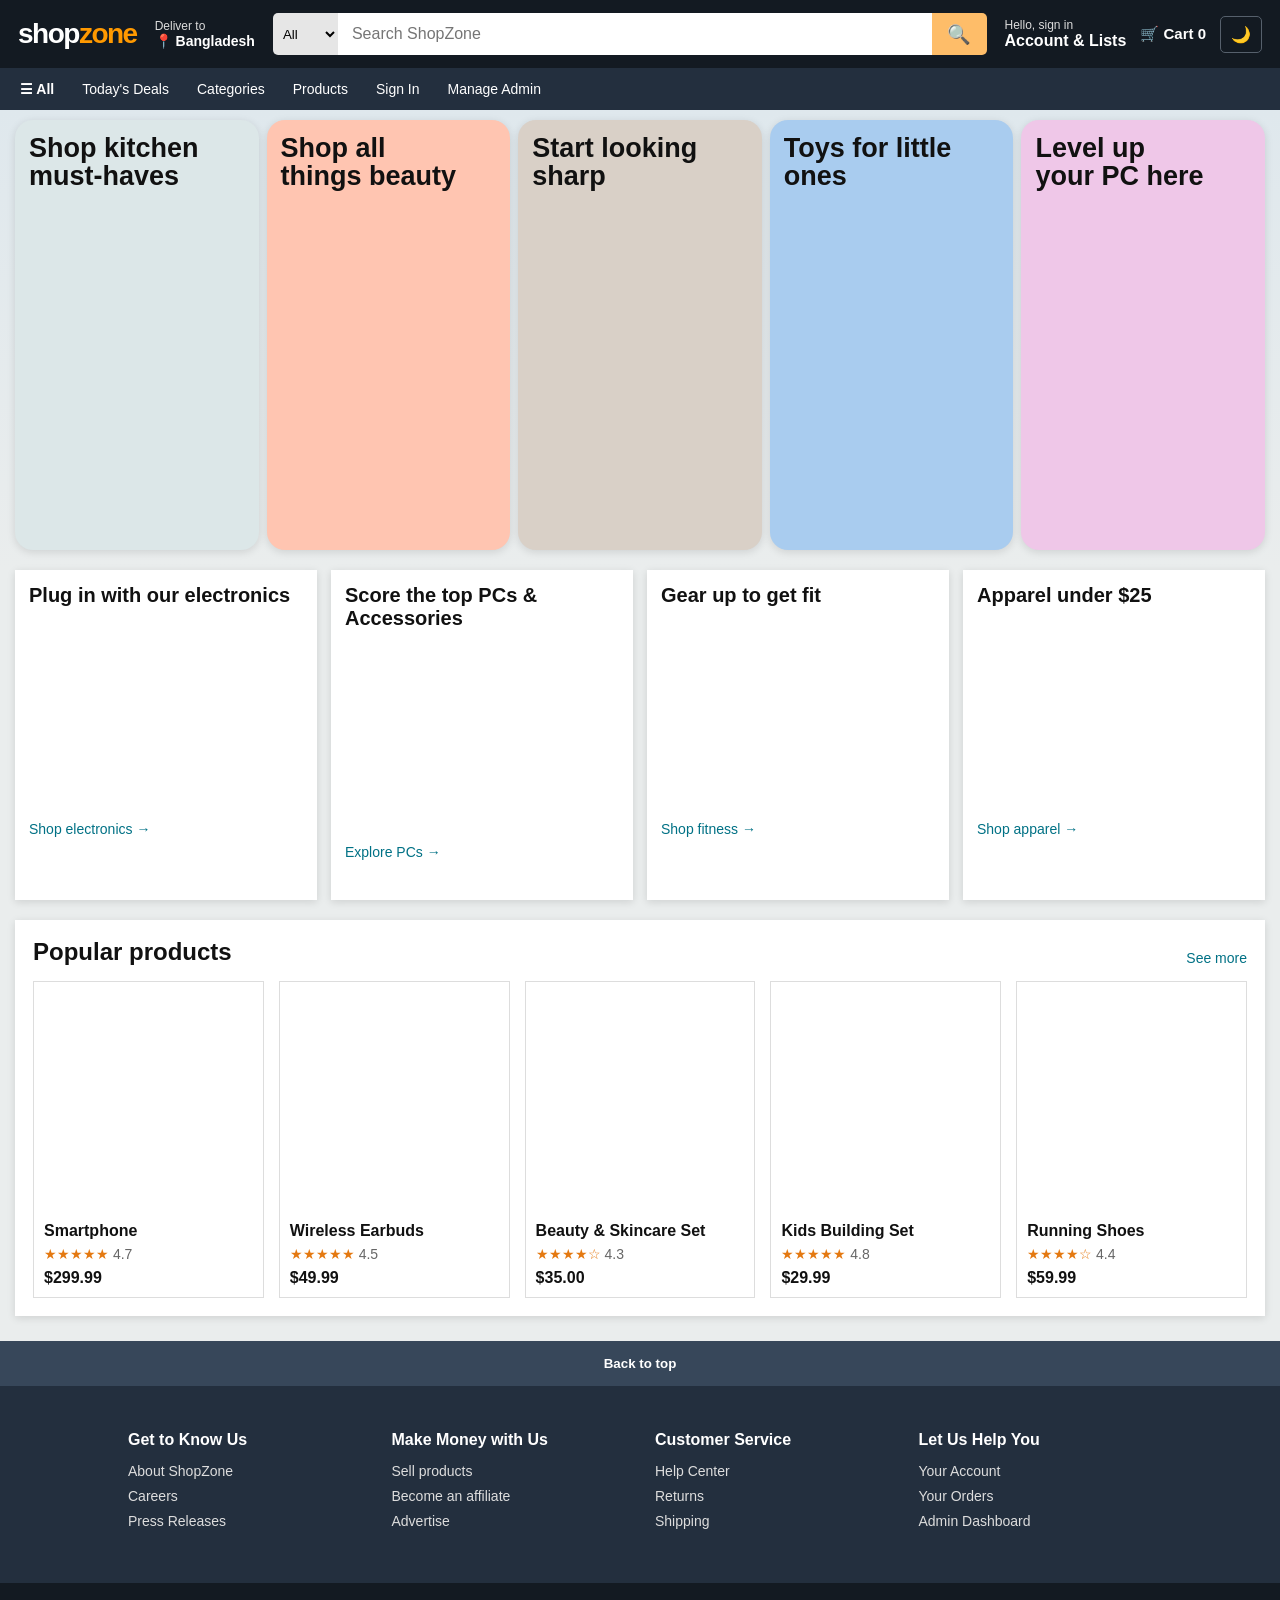
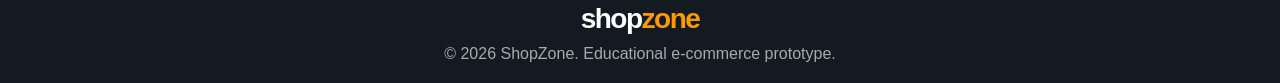
==== commit 08b114d7: "Restore Manage Admin homepage link Co-authored-by: Copilot <223556219+Copilot@users.noreply.github.c" ====
--- a/index.html
+++ b/index.html
@@ -1,7 +1,7 @@
 <!DOCTYPE html><html lang="en"><head><meta charset="UTF-8"/><meta name="viewport" content="width=device-width, initial-scale=1.0"/><title>ShopZone - Home</title><link rel="stylesheet" href="css/style.css"/></head>
 <body>
 <header class="top-header"><a class="logo" href="index.html">shop<span>zone</span></a><div class="deliver"><span class="small">Deliver to</span><strong>📍 Bangladesh</strong></div><div class="search-box"><select id="categorySelect"><option value="all">All</option><option value="electronics">Electronics</option><option value="beauty">Beauty</option><option value="fashion">Fashion</option><option value="toys">Toys</option></select><input id="searchInput" type="search" placeholder="Search ShopZone"/><button id="searchBtn">🔍</button></div><div class="header-links"><a href="signin.html" class="account-link"><span class="small">Hello, sign in</span><strong>Account &amp; Lists</strong></a><a href="cart.html" class="cart-link">🛒 <strong>Cart <span id="cartCount">0</span></strong></a><button class="theme-toggle" id="themeToggle" title="Switch light/dark mode">🌙</button></div></header>
-<nav class="sub-nav"><button id="menuBtn" class="menu-btn">☰ All</button><a href="#deals">Today's Deals</a><a href="#categories">Categories</a><a href="#products">Products</a><a href="signin.html">Sign In</a></nav>
+<nav class="sub-nav"><button id="menuBtn" class="menu-btn">☰ All</button><a href="#deals">Today's Deals</a><a href="#categories">Categories</a><a href="#products">Products</a><a href="signin.html">Sign In</a><a href="admin.html">Manage Admin</a></nav>
 <main>
 <section class="hero-section" id="deals"><a href="product.html?id=1" class="hero-card kitchen"><div class="hero-title">Shop kitchen<br/>must-haves</div><div class="hero-image kitchen-image"></div></a><a href="product.html?id=3" class="hero-card beauty"><div class="hero-title">Shop all<br/>things beauty</div><div class="hero-image beauty-image"></div></a><a href="product.html?id=5" class="hero-card fashion"><div class="hero-title">Start looking<br/>sharp</div><div class="hero-image fashion-image"></div></a><a href="product.html?id=4" class="hero-card toys"><div class="hero-title">Toys for little ones</div><div class="hero-image toys-image"></div></a><a href="product.html?id=1" class="hero-card tech"><div class="hero-title">Level up<br/>your PC here</div><div class="hero-image tech-image"></div></a></section>
 <section class="category-grid" id="categories"><article class="category-card" data-category="electronics"><h2>Plug in with our electronics</h2><div class="mini-grid"><a href="product.html?id=2" class="mini-product headphones"></a><a href="product.html?id=1" class="mini-product tablet"></a></div><a href="product.html?id=2">Shop electronics →</a></article><article class="category-card" data-category="electronics"><h2>Score the top PCs &amp; Accessories</h2><div class="mini-grid"><a href="product.html?id=1" class="mini-product desktop"></a><a href="product.html?id=1" class="mini-product laptop"></a></div><a href="product.html?id=1">Explore PCs →</a></article><article class="category-card" data-category="fashion"><h2>Gear up to get fit</h2><div class="mini-grid"><a href="product.html?id=5" class="mini-product tshirt"></a><a href="product.html?id=5" class="mini-product smartwatch"></a></div><a href="product.html?id=5">Shop fitness →</a></article><article class="category-card" data-category="fashion"><h2>Apparel under $25</h2><div class="mini-grid"><a href="product.html?id=5" class="mini-product dress"></a><a href="product.html?id=5" class="mini-product suit"></a></div><a href="product.html?id=5">Shop apparel →</a></article></section>
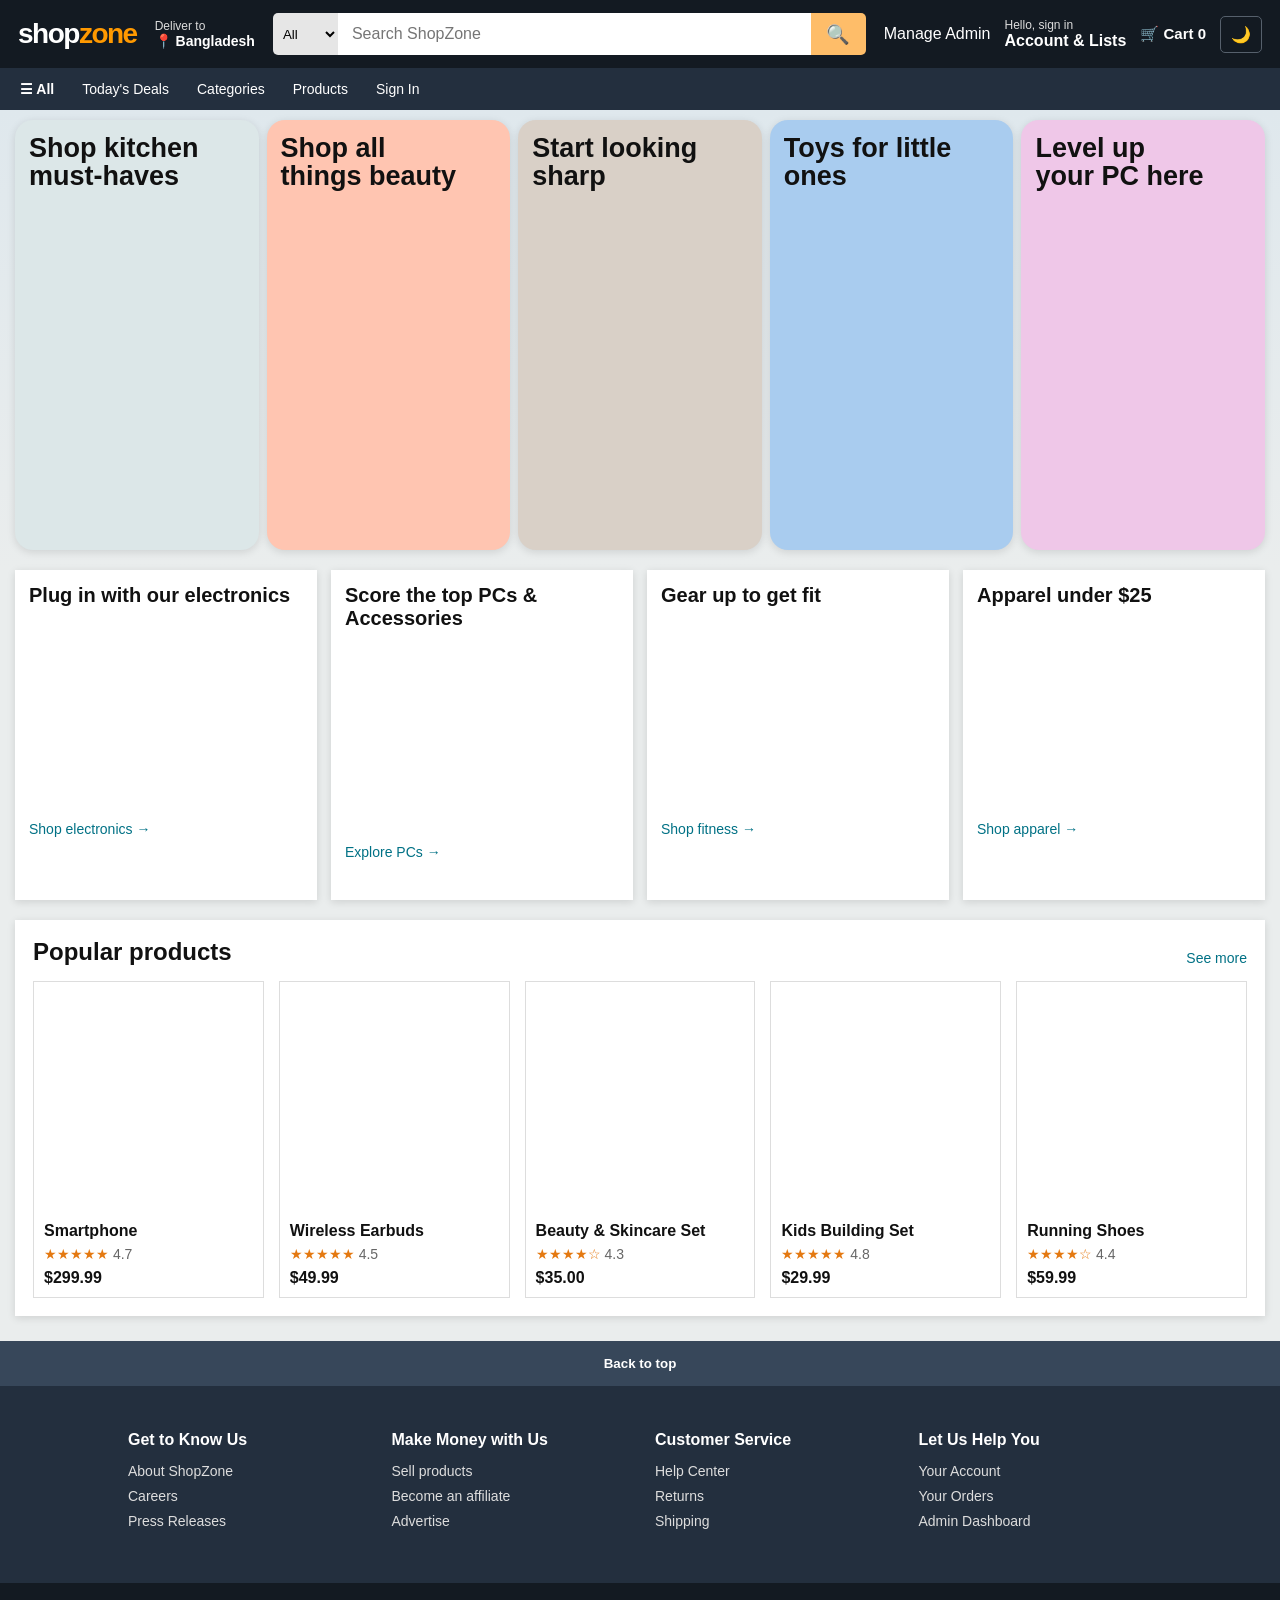
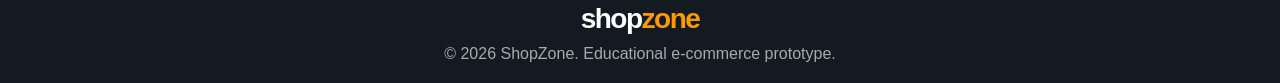
==== commit a44c04aa: "Move Manage Admin to homepage header Co-authored-by: Copilot <223556219+Copilot@users.noreply.github" ====
--- a/index.html
+++ b/index.html
@@ -1,7 +1,7 @@
 <!DOCTYPE html><html lang="en"><head><meta charset="UTF-8"/><meta name="viewport" content="width=device-width, initial-scale=1.0"/><title>ShopZone - Home</title><link rel="stylesheet" href="css/style.css"/></head>
 <body>
-<header class="top-header"><a class="logo" href="index.html">shop<span>zone</span></a><div class="deliver"><span class="small">Deliver to</span><strong>📍 Bangladesh</strong></div><div class="search-box"><select id="categorySelect"><option value="all">All</option><option value="electronics">Electronics</option><option value="beauty">Beauty</option><option value="fashion">Fashion</option><option value="toys">Toys</option></select><input id="searchInput" type="search" placeholder="Search ShopZone"/><button id="searchBtn">🔍</button></div><div class="header-links"><a href="signin.html" class="account-link"><span class="small">Hello, sign in</span><strong>Account &amp; Lists</strong></a><a href="cart.html" class="cart-link">🛒 <strong>Cart <span id="cartCount">0</span></strong></a><button class="theme-toggle" id="themeToggle" title="Switch light/dark mode">🌙</button></div></header>
-<nav class="sub-nav"><button id="menuBtn" class="menu-btn">☰ All</button><a href="#deals">Today's Deals</a><a href="#categories">Categories</a><a href="#products">Products</a><a href="signin.html">Sign In</a><a href="admin.html">Manage Admin</a></nav>
+<header class="top-header"><a class="logo" href="index.html">shop<span>zone</span></a><div class="deliver"><span class="small">Deliver to</span><strong>📍 Bangladesh</strong></div><div class="search-box"><select id="categorySelect"><option value="all">All</option><option value="electronics">Electronics</option><option value="beauty">Beauty</option><option value="fashion">Fashion</option><option value="toys">Toys</option></select><input id="searchInput" type="search" placeholder="Search ShopZone"/><button id="searchBtn">🔍</button></div><div class="header-links"><a href="admin.html">Manage Admin</a><a href="signin.html" class="account-link"><span class="small">Hello, sign in</span><strong>Account &amp; Lists</strong></a><a href="cart.html" class="cart-link">🛒 <strong>Cart <span id="cartCount">0</span></strong></a><button class="theme-toggle" id="themeToggle" title="Switch light/dark mode">🌙</button></div></header>
+<nav class="sub-nav"><button id="menuBtn" class="menu-btn">☰ All</button><a href="#deals">Today's Deals</a><a href="#categories">Categories</a><a href="#products">Products</a><a href="signin.html">Sign In</a></nav>
 <main>
 <section class="hero-section" id="deals"><a href="product.html?id=1" class="hero-card kitchen"><div class="hero-title">Shop kitchen<br/>must-haves</div><div class="hero-image kitchen-image"></div></a><a href="product.html?id=3" class="hero-card beauty"><div class="hero-title">Shop all<br/>things beauty</div><div class="hero-image beauty-image"></div></a><a href="product.html?id=5" class="hero-card fashion"><div class="hero-title">Start looking<br/>sharp</div><div class="hero-image fashion-image"></div></a><a href="product.html?id=4" class="hero-card toys"><div class="hero-title">Toys for little ones</div><div class="hero-image toys-image"></div></a><a href="product.html?id=1" class="hero-card tech"><div class="hero-title">Level up<br/>your PC here</div><div class="hero-image tech-image"></div></a></section>
 <section class="category-grid" id="categories"><article class="category-card" data-category="electronics"><h2>Plug in with our electronics</h2><div class="mini-grid"><a href="product.html?id=2" class="mini-product headphones"></a><a href="product.html?id=1" class="mini-product tablet"></a></div><a href="product.html?id=2">Shop electronics →</a></article><article class="category-card" data-category="electronics"><h2>Score the top PCs &amp; Accessories</h2><div class="mini-grid"><a href="product.html?id=1" class="mini-product desktop"></a><a href="product.html?id=1" class="mini-product laptop"></a></div><a href="product.html?id=1">Explore PCs →</a></article><article class="category-card" data-category="fashion"><h2>Gear up to get fit</h2><div class="mini-grid"><a href="product.html?id=5" class="mini-product tshirt"></a><a href="product.html?id=5" class="mini-product smartwatch"></a></div><a href="product.html?id=5">Shop fitness →</a></article><article class="category-card" data-category="fashion"><h2>Apparel under $25</h2><div class="mini-grid"><a href="product.html?id=5" class="mini-product dress"></a><a href="product.html?id=5" class="mini-product suit"></a></div><a href="product.html?id=5">Shop apparel →</a></article></section>
